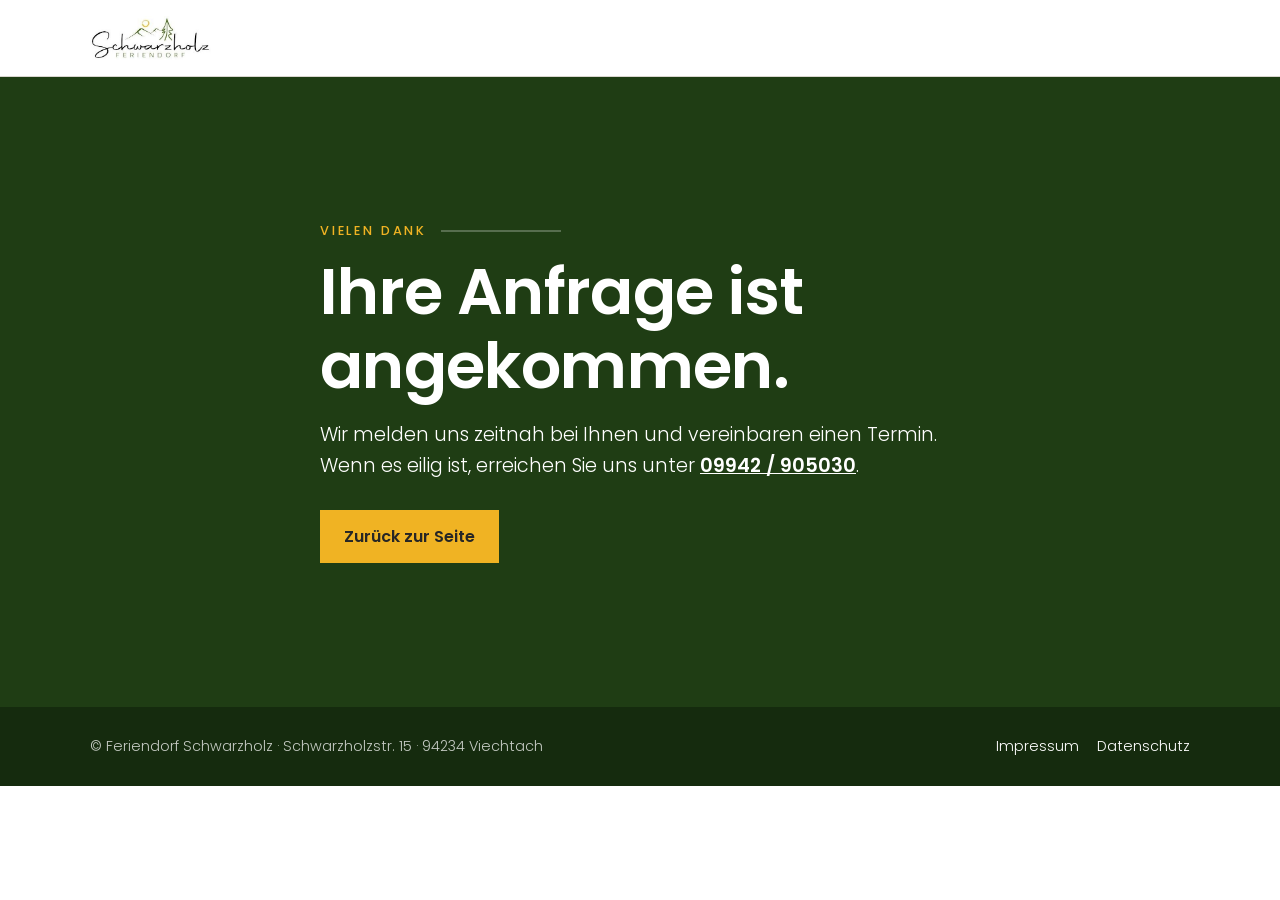
==== danke.html @ 8cb64d58 "Preise entfernt, Kontaktformular, Danke-Seite, CNAME daheim.feriendorfschwarzholz.de Co-Authored-By:" ====
<!doctype html>
<html lang="de">
<head>
<meta charset="utf-8"><meta name="viewport" content="width=device-width, initial-scale=1">
<title>Vielen Dank – Daheim im Dorf</title>
<meta name="robots" content="noindex">
<link href="https://fonts.googleapis.com/css2?family=Poppins:wght@300;400;500;600&display=swap" rel="stylesheet">
<link rel="stylesheet" href="css/style.css">
</head>
<body>
<header><div class="wrap nav"><a href="index.html"><img src="img/logo.jpg" alt="Feriendorf Schwarzholz"></a></div></header>
<section class="dark" style="min-height:70vh;display:flex;align-items:center;">
  <div class="wrap" style="max-width:720px;">
    <div class="kicker">Vielen Dank</div>
    <h1>Ihre Anfrage ist angekommen.</h1>
    <p style="font-size:1.2rem;margin:18px 0 28px;">Wir melden uns zeitnah bei Ihnen und vereinbaren einen Termin. Wenn es eilig ist, erreichen Sie uns unter <a href="tel:+499942905030" style="font-weight:600;">09942 / 905030</a>.</p>
    <a class="btn" href="index.html">Zurück zur Seite</a>
  </div>
</section>
<footer><div class="wrap"><span>© Feriendorf Schwarzholz · Schwarzholzstr. 15 · 94234 Viechtach</span><span><a href="https://www.feriendorf-schwarzholz.de/impressum" target="_blank" rel="noopener">Impressum</a><a href="https://www.feriendorf-schwarzholz.de/datenschutz" target="_blank" rel="noopener">Datenschutz</a></span></div></footer>
</body></html>
---- css/style.css ----
:root {
  --g: #1f3d14;
  --g2: #2c5420;
  --gl: #eef2e8;
  --sun: #f0b323;
  --line: #d9d6cf;
  --ink: #262626;
  --grey: #5f5f5b;
  --bg: #ffffff;
  --max: 1180px;
}

* { box-sizing: border-box; margin: 0; padding: 0; }
html { scroll-behavior: smooth; }
body {
  font-family: "Poppins", system-ui, -apple-system, "Segoe UI", sans-serif;
  font-weight: 300;
  color: var(--ink);
  background: var(--bg);
  font-size: 18px;
  line-height: 1.6;
}
img { display: block; max-width: 100%; }
a { color: var(--g); }
strong { font-weight: 500; }
h1, h2, h3 { font-weight: 600; color: var(--g); line-height: 1.15; letter-spacing: -0.01em; }
h1 { font-size: clamp(2.4rem, 5vw, 4rem); }
h2 { font-size: clamp(1.7rem, 3vw, 2.4rem); margin-bottom: 1rem; }
h3 { font-size: 1.15rem; margin-bottom: .5rem; }
p { margin-bottom: 1rem; }
.wrap { max-width: var(--max); margin: 0 auto; padding: 0 clamp(16px, 4vw, 40px); }
.dark { background: var(--g); color: #fff; }
.dark h1, .dark h2, .dark h3 { color: #fff; }
.dark a { color: #fff; }
.light { background: var(--gl); }
section { padding: clamp(56px, 8vw, 110px) 0; }

.kicker {
  display: flex; align-items: center; gap: 14px;
  font-weight: 500; font-size: .8rem; letter-spacing: .22em; text-transform: uppercase;
  color: var(--g); margin-bottom: 14px;
}
.kicker::after { content: ""; flex: 1; max-width: 120px; height: 2px; background: var(--line); }
.dark .kicker { color: var(--sun); }
.dark .kicker::after { background: rgba(255,255,255,.25); }

/* Header */
header {
  position: sticky; top: 0; z-index: 50; background: #fff;
  border-bottom: 1px solid var(--line);
}
.nav { display: flex; align-items: center; justify-content: space-between; height: 76px; gap: 20px; }
.nav img { height: 44px; }
.nav ul { display: flex; gap: 28px; list-style: none; }
.nav ul a { text-decoration: none; font-weight: 500; font-size: .95rem; color: var(--ink); }
.nav ul a:hover { color: var(--g); }
.btn {
  display: inline-flex; align-items: center; gap: 10px;
  background: var(--sun); color: var(--ink) !important; text-decoration: none;
  font-weight: 600; padding: 14px 24px; border: 0; font-size: 1rem; cursor: pointer;
  transition: background .15s;
}
.btn:hover { background: #e3a614; }
.btn.ghost { background: transparent; color: #fff !important; border: 2px solid rgba(255,255,255,.6); }
.btn.ghost:hover { background: rgba(255,255,255,.1); }
.btn.outline { background: transparent; color: var(--g) !important; border: 2px solid var(--g); }
.nav .btn { padding: 11px 18px; font-size: .9rem; }
.burger { display: none; background: none; border: 0; width: 44px; height: 44px; cursor: pointer; }
.burger span { display: block; height: 3px; background: var(--g); margin: 7px 8px; }

/* Hero */
.hero-row { display: grid; grid-template-columns: 1.2fr 1fr 1fr; height: clamp(260px, 42vw, 520px); }
.hero-row img { width: 100%; height: 100%; object-fit: cover; }
.hero { padding: clamp(40px, 6vw, 80px) 0; }
.hero .grid { display: grid; grid-template-columns: 1.3fr 1fr; gap: 40px; align-items: end; }
.hero p.lead { font-size: 1.25rem; font-weight: 400; max-width: 34em; margin: 18px 0 28px; }
.hero .cta { display: flex; gap: 14px; flex-wrap: wrap; }
.hero .facts { display: grid; gap: 14px; border-left: 3px solid var(--sun); padding-left: 24px; }
.hero .facts div { font-size: 1.05rem; }
.hero .facts b { display: block; font-weight: 600; font-size: 1.3rem; }

/* Intro */
.intro .grid { display: grid; grid-template-columns: 1.1fr .9fr; gap: 56px; align-items: center; }
.quote {
  border-left: 5px solid var(--sun); padding: 6px 0 6px 24px;
  font-weight: 600; color: var(--g); font-size: 1.35rem; line-height: 1.35; margin: 22px 0;
}
.photo-stack { display: grid; grid-template-columns: 1fr 1fr; gap: 12px; }
.photo-stack img { width: 100%; aspect-ratio: 4/3; object-fit: cover; }
.photo-stack img:first-child { grid-column: 1 / -1; aspect-ratio: 16/9; }

/* Features */
.features { display: grid; grid-template-columns: repeat(3, 1fr); gap: 0 40px; }
.feat { display: flex; gap: 18px; padding: 24px 0; border-bottom: 1px solid var(--line); }
.feat svg { width: 40px; height: 40px; flex: 0 0 40px; color: var(--g); }
.feat b { display: block; font-weight: 600; color: var(--g); font-size: 1.1rem; margin-bottom: 4px; }
.feat span { color: var(--grey); font-size: .98rem; }

/* Gallery */
.gallery { display: grid; grid-template-columns: repeat(4, 1fr); grid-auto-rows: 220px; gap: 10px; }
.gallery figure { overflow: hidden; margin: 0; position: relative; }
.gallery img { width: 100%; height: 100%; object-fit: cover; transition: transform .4s; }
.gallery figure:hover img { transform: scale(1.04); }
.gallery figcaption {
  position: absolute; left: 0; right: 0; bottom: 0; padding: 10px 14px;
  background: linear-gradient(transparent, rgba(0,0,0,.55)); color: #fff; font-size: .85rem; font-weight: 500;
}
.gallery .tall { grid-row: span 2; }
.gallery .wide { grid-column: span 2; }

/* Wohnung */
.wohnung .grid { display: grid; grid-template-columns: 1fr 1fr; gap: 56px; align-items: start; }
.chk { list-style: none; }
.chk li { position: relative; padding-left: 26px; margin-bottom: 8px; }
.chk li::before { content: ""; position: absolute; left: 0; top: .55em; width: 10px; height: 10px; background: var(--sun); }
.two { columns: 2; column-gap: 32px; }
.tags { display: flex; flex-wrap: wrap; gap: 8px; margin: 18px 0; }
.tg { border: 2px solid var(--g); color: var(--g); font-weight: 500; font-size: .9rem; padding: 6px 14px; }
.dark .tg { border-color: rgba(255,255,255,.5); color: #fff; }
.note { font-size: .95rem; color: var(--grey); }

/* Service */
.service .grid { display: grid; grid-template-columns: 1fr 1fr; gap: 48px; }
.card { background: #fff; padding: 32px; border-top: 4px solid var(--sun); }
.dark .card { background: rgba(255,255,255,.07); border-top-color: var(--sun); }
.price { font-weight: 600; color: var(--g); font-size: 1.6rem; }
.dark .price { color: var(--sun); }
.price small { font-size: .95rem; font-weight: 400; color: var(--grey); }
.dark .price small { color: rgba(255,255,255,.7); }
table { width: 100%; border-collapse: collapse; font-size: 1rem; }
td { padding: 12px 0; border-bottom: 1px solid var(--line); vertical-align: top; }
.dark td { border-color: rgba(255,255,255,.18); }
td:last-child { text-align: right; white-space: nowrap; font-weight: 500; }

/* Preise */
.preise .calc { max-width: 620px; margin: 0 auto; background: #fff; padding: 36px; border-top: 4px solid var(--sun); }
.preise .calc td.total { font-weight: 600; font-size: 1.25rem; color: var(--g); border-bottom: 0; border-top: 2px solid var(--g); }
.preise .calc td.sub { color: var(--grey); font-size: .9rem; padding-top: 0; border-bottom: 0; white-space: normal; text-align: left; font-weight: 300; }

/* Für wen + Pflege */
.cols { display: grid; grid-template-columns: 1fr 1fr; gap: 48px; }

/* FAQ */
details { border-bottom: 1px solid var(--line); padding: 16px 0; }
summary { cursor: pointer; font-weight: 600; color: var(--g); font-size: 1.1rem; list-style: none; display: flex; justify-content: space-between; gap: 16px; }
summary::after { content: "+"; font-size: 1.5rem; line-height: 1; color: var(--sun); }
details[open] summary::after { content: "–"; }
details p { margin: 12px 0 0; max-width: 60em; }

/* Kontakt */
.kontakt .grid { display: grid; grid-template-columns: 1fr 1fr; gap: 48px; align-items: start; }
.contact-list { list-style: none; }
.contact-list li { display: flex; gap: 16px; align-items: flex-start; padding: 16px 0; border-bottom: 1px solid rgba(255,255,255,.18); }
.contact-list svg { width: 30px; height: 30px; flex: 0 0 30px; color: var(--sun); }
.contact-list small { display: block; font-size: .75rem; letter-spacing: .16em; text-transform: uppercase; opacity: .7; }
.contact-list a { text-decoration: none; font-weight: 500; font-size: 1.1rem; }
.kontakt img { width: 100%; aspect-ratio: 4/3; object-fit: cover; }

footer { background: #152b0e; color: rgba(255,255,255,.75); padding: 28px 0; font-size: .9rem; }
footer .wrap { display: flex; justify-content: space-between; gap: 16px; flex-wrap: wrap; }
footer a { color: #fff; text-decoration: none; margin-left: 18px; }

/* Mobile */
.call-bar { display: none; }
@media (max-width: 900px) {
  .nav ul { display: none; }
  .nav .btn { display: none; }
  .burger { display: block; }
  .nav.open ul { display: flex; flex-direction: column; position: absolute; left: 0; right: 0; top: 76px; background: #fff; padding: 16px 24px 24px; border-bottom: 1px solid var(--line); gap: 16px; }
  .hero .grid, .intro .grid, .wohnung .grid, .service .grid, .cols, .kontakt .grid { grid-template-columns: 1fr; gap: 32px; }
  .features { grid-template-columns: 1fr; }
  .gallery { grid-template-columns: repeat(2, 1fr); grid-auto-rows: 160px; }
  .hero-row { grid-template-columns: 1fr 1fr; height: 46vw; }
  .hero-row img:last-child { display: none; }
  .two { columns: 1; }
  body { padding-bottom: 64px; }
  .call-bar {
    display: flex; position: fixed; left: 0; right: 0; bottom: 0; z-index: 60;
    background: var(--sun); color: var(--ink); text-decoration: none; font-weight: 600;
    justify-content: center; align-items: center; gap: 10px; height: 60px; font-size: 1.05rem;
  }
}

/* Form */
.form { background: #fff; color: var(--ink); padding: 32px; border-top: 4px solid var(--sun); }
.form h3 { color: var(--g); margin-bottom: 16px; }
.form label { display: block; font-weight: 500; font-size: .95rem; margin-bottom: 14px; color: var(--g); }
.form input[type=text], .form input[type=tel], .form input[type=email], .form textarea {
  display: block; width: 100%; margin-top: 6px; padding: 12px 14px; font: inherit; font-weight: 300;
  border: 2px solid var(--line); background: #fff; color: var(--ink);
}
.form input:focus, .form textarea:focus { outline: none; border-color: var(--g); }
.form .consent { display: flex; gap: 10px; align-items: flex-start; font-weight: 300; font-size: .85rem; color: var(--grey); margin: 6px 0 18px; }
.form .consent input { width: 20px; height: 20px; margin-top: 2px; flex: 0 0 20px; }
.form .consent a { color: var(--g); }
.form .btn { width: 100%; justify-content: center; }
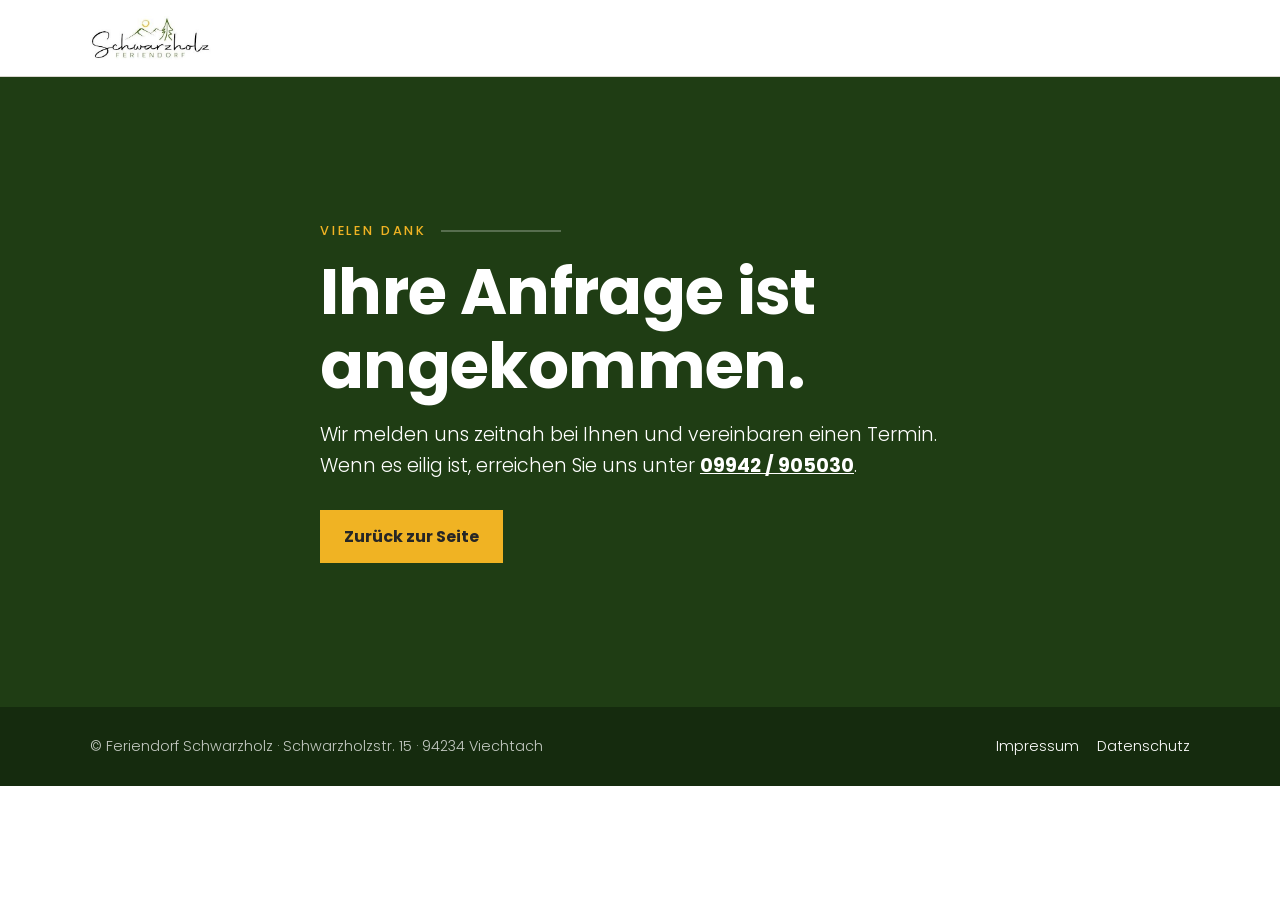
==== commit 6ba40dfb: "Galerie ohne Lücken (+ Terrasse, Kapelle), Poppins selbst gehostet, SEO: JSON-LD, Canonical, OG, Sit" ====
--- a/danke.html
+++ b/danke.html
@@ -4,7 +4,6 @@
 <meta charset="utf-8"><meta name="viewport" content="width=device-width, initial-scale=1">
 <title>Vielen Dank – Daheim im Dorf</title>
 <meta name="robots" content="noindex">
-<link href="https://fonts.googleapis.com/css2?family=Poppins:wght@300;400;500;600&display=swap" rel="stylesheet">
 <link rel="stylesheet" href="css/style.css">
 </head>
 <body>
--- a/css/style.css
+++ b/css/style.css
@@ -1,3 +1,8 @@
+@font-face { font-family: "Poppins"; font-weight: 300; font-style: normal; font-display: swap; src: url("../fonts/poppins-300.woff2") format("woff2"); }
+@font-face { font-family: "Poppins"; font-weight: 400; font-style: normal; font-display: swap; src: url("../fonts/poppins-400.woff2") format("woff2"); }
+@font-face { font-family: "Poppins"; font-weight: 500; font-style: normal; font-display: swap; src: url("../fonts/poppins-500.woff2") format("woff2"); }
+@font-face { font-family: "Poppins"; font-weight: 600; font-style: normal; font-display: swap; src: url("../fonts/poppins-700.woff2") format("woff2"); }
+
 :root {
   --g: #1f3d14;
   --g2: #2c5420;
@@ -97,7 +102,7 @@
 .feat span { color: var(--grey); font-size: .98rem; }
 
 /* Gallery */
-.gallery { display: grid; grid-template-columns: repeat(4, 1fr); grid-auto-rows: 220px; gap: 10px; }
+.gallery { display: grid; grid-template-columns: repeat(4, 1fr); grid-auto-rows: 220px; grid-auto-flow: dense; gap: 10px; }
 .gallery figure { overflow: hidden; margin: 0; position: relative; }
 .gallery img { width: 100%; height: 100%; object-fit: cover; transition: transform .4s; }
 .gallery figure:hover img { transform: scale(1.04); }
@@ -194,3 +199,5 @@
 .form .consent input { width: 20px; height: 20px; margin-top: 2px; flex: 0 0 20px; }
 .form .consent a { color: var(--g); }
 .form .btn { width: 100%; justify-content: center; }
+
+.form-error { background: #fdecec; color: #8a1f1f; padding: 10px 14px; font-size: .9rem; font-weight: 400; margin-bottom: 14px; }
